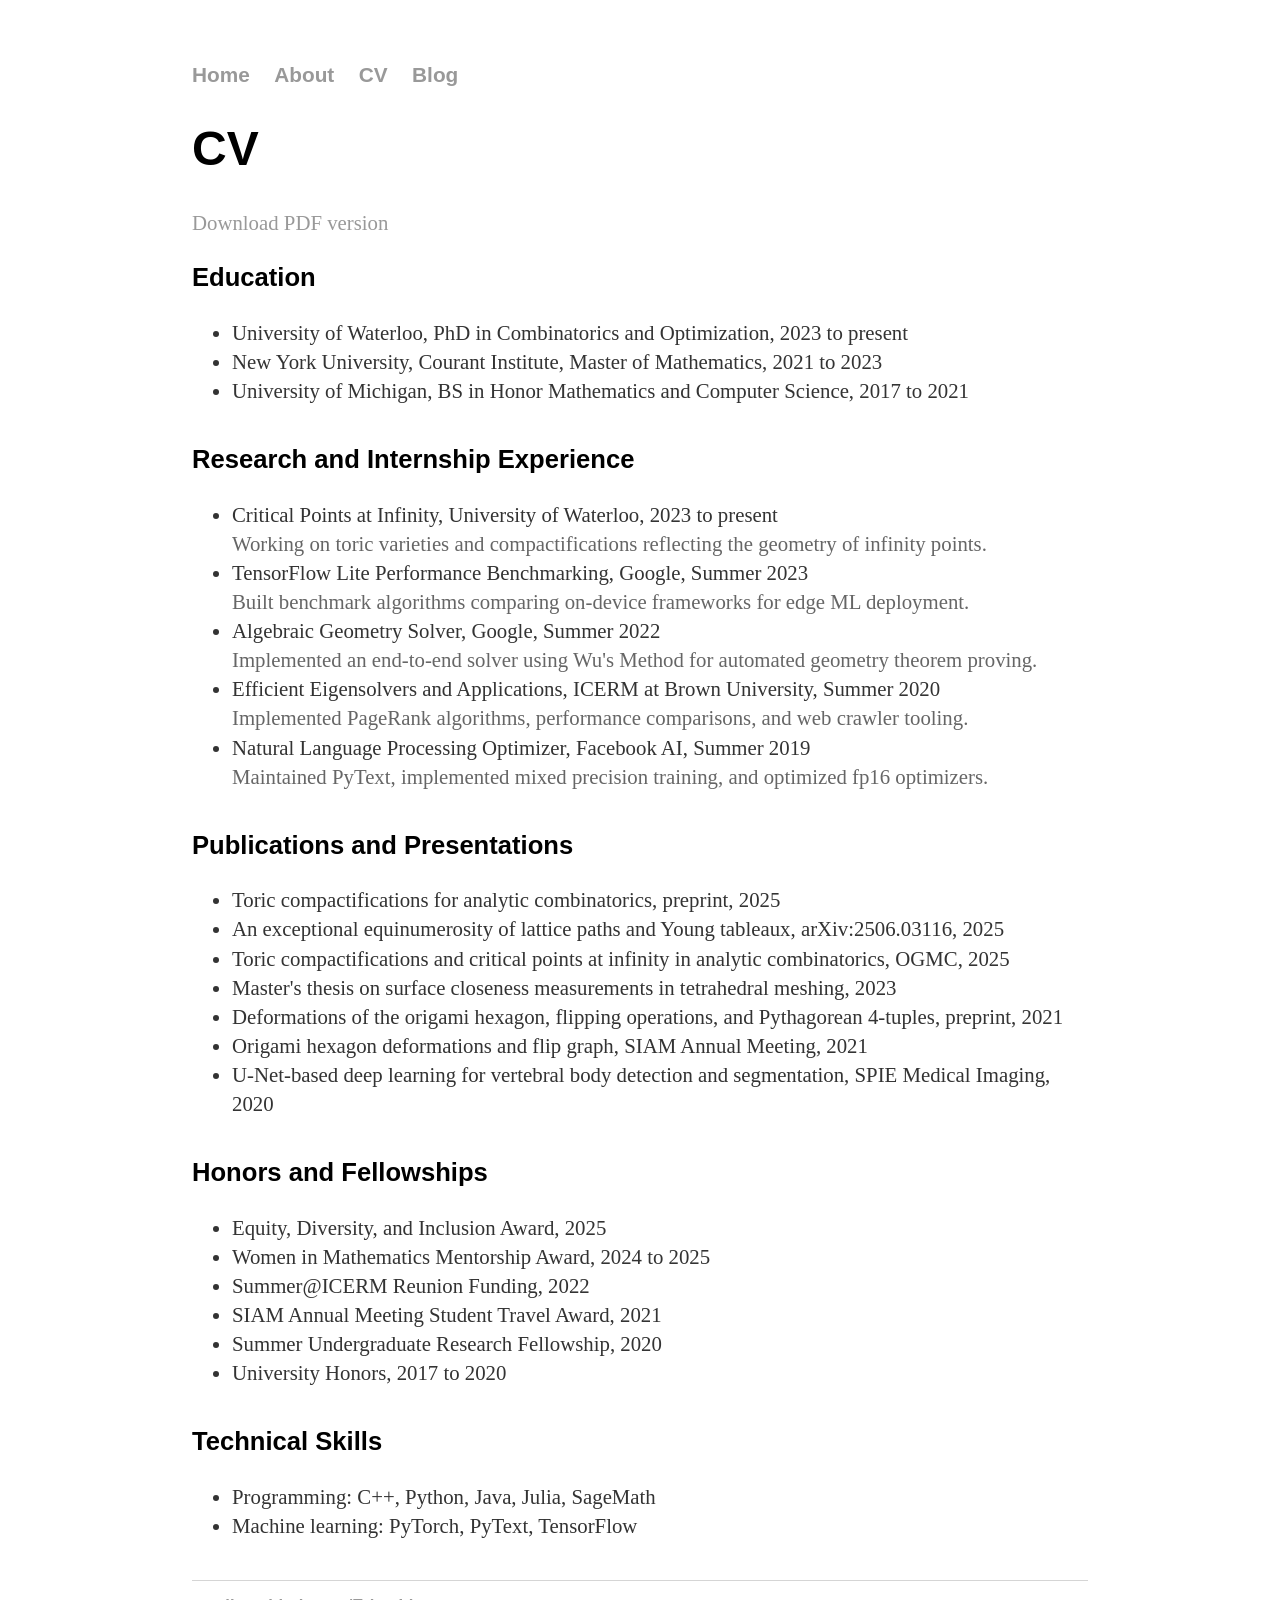
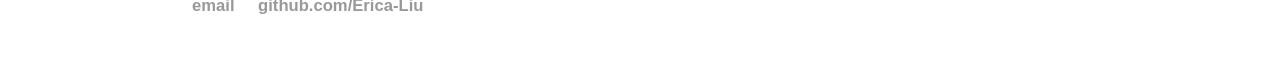
==== cv/index.html @ 0bb43fde "Expand personal site with CV content" ====
<!DOCTYPE html>
<html>
  <head>
    <title>CV | Erica Liu</title>
    <link rel="stylesheet" type="text/css" href="/css/main.css" />
  </head>
  <body>
    <nav>
      <ul>
        <li><a href="/">Home</a></li>
        <li><a href="/about">About</a></li>
        <li><a href="/cv">CV</a></li>
        <li><a href="/blog">Blog</a></li>
      </ul>
    </nav>

    <div class="container">
      <div class="blurb">
        <h1>CV</h1>
        <p><a href="/Erica_Liu_CV.pdf">Download PDF version</a></p>

        <div class="page-section">
          <h3>Education</h3>
          <ul class="cv-list">
            <li>University of Waterloo, PhD in Combinatorics and Optimization, 2023 to present</li>
            <li>New York University, Courant Institute, Master of Mathematics, 2021 to 2023</li>
            <li>University of Michigan, BS in Honor Mathematics and Computer Science, 2017 to 2021</li>
          </ul>
        </div>

        <div class="page-section">
          <h3>Research and Internship Experience</h3>
          <ul class="cv-list">
            <li>
              Critical Points at Infinity, University of Waterloo, 2023 to present
              <div class="muted">Working on toric varieties and compactifications reflecting the geometry of infinity points.</div>
            </li>
            <li>
              TensorFlow Lite Performance Benchmarking, Google, Summer 2023
              <div class="muted">Built benchmark algorithms comparing on-device frameworks for edge ML deployment.</div>
            </li>
            <li>
              Algebraic Geometry Solver, Google, Summer 2022
              <div class="muted">Implemented an end-to-end solver using Wu's Method for automated geometry theorem proving.</div>
            </li>
            <li>
              Efficient Eigensolvers and Applications, ICERM at Brown University, Summer 2020
              <div class="muted">Implemented PageRank algorithms, performance comparisons, and web crawler tooling.</div>
            </li>
            <li>
              Natural Language Processing Optimizer, Facebook AI, Summer 2019
              <div class="muted">Maintained PyText, implemented mixed precision training, and optimized fp16 optimizers.</div>
            </li>
          </ul>
        </div>

        <div class="page-section">
          <h3>Publications and Presentations</h3>
          <ul class="cv-list">
            <li>Toric compactifications for analytic combinatorics, preprint, 2025</li>
            <li>An exceptional equinumerosity of lattice paths and Young tableaux, arXiv:2506.03116, 2025</li>
            <li>Toric compactifications and critical points at infinity in analytic combinatorics, OGMC, 2025</li>
            <li>Master's thesis on surface closeness measurements in tetrahedral meshing, 2023</li>
            <li>Deformations of the origami hexagon, flipping operations, and Pythagorean 4-tuples, preprint, 2021</li>
            <li>Origami hexagon deformations and flip graph, SIAM Annual Meeting, 2021</li>
            <li>U-Net-based deep learning for vertebral body detection and segmentation, SPIE Medical Imaging, 2020</li>
          </ul>
        </div>

        <div class="page-section">
          <h3>Honors and Fellowships</h3>
          <ul class="cv-list">
            <li>Equity, Diversity, and Inclusion Award, 2025</li>
            <li>Women in Mathematics Mentorship Award, 2024 to 2025</li>
            <li>Summer@ICERM Reunion Funding, 2022</li>
            <li>SIAM Annual Meeting Student Travel Award, 2021</li>
            <li>Summer Undergraduate Research Fellowship, 2020</li>
            <li>University Honors, 2017 to 2020</li>
          </ul>
        </div>

        <div class="page-section">
          <h3>Technical Skills</h3>
          <ul class="cv-list">
            <li>Programming: C++, Python, Java, Julia, SageMath</li>
            <li>Machine learning: PyTorch, PyText, TensorFlow</li>
          </ul>
        </div>
      </div>
    </div>

    <footer>
      <ul>
        <li><a href="mailto:erica.liu1@uwaterloo.ca">email</a></li>
        <li><a href="https://github.com/Erica-Liu">github.com/Erica-Liu</a></li>
      </ul>
    </footer>
  </body>
</html>
---- css/main.css ----
body {
    margin: 60px auto;
    width: 70%;
}
nav ul, footer ul {
    font-family:'Helvetica', 'Arial', 'Sans-Serif';
    padding: 0px;
    list-style: none;
    font-weight: bold;
}
nav ul li, footer ul li {
    display: inline;
    margin-right: 20px;
}
a {
    text-decoration: none;
    color: #999;
}
a:hover {
    text-decoration: underline;
}
h1 {
    font-size: 3em;
    font-family:'Helvetica', 'Arial', 'Sans-Serif';
}
h2 {
    font-size: 2em;
    font-family:'Helvetica', 'Arial', 'Sans-Serif';
}
h3 {
    font-size: 1.6em;
    font-family:'Helvetica', 'Arial', 'Sans-Serif';
}
p, li {
    font-size: 1.3em;
    line-height: 1.4em;
    color: #333;
}
footer {
    border-top: 1px solid #d5d5d5;
    font-size: .8em;
}

ul.posts {
    margin: 20px auto 40px;
    font-size: 1.3em;
}

ul.posts li {
    list-style: none;
    margin-bottom: 18px;
}

ul.cv-list,
ul.simple-list {
    margin-top: 20px;
}

.page-section {
    margin-bottom: 40px;
}

.muted {
    color: #666;
}

@media (max-width: 900px) {
    body {
        width: 88%;
        margin: 30px auto;
    }
}
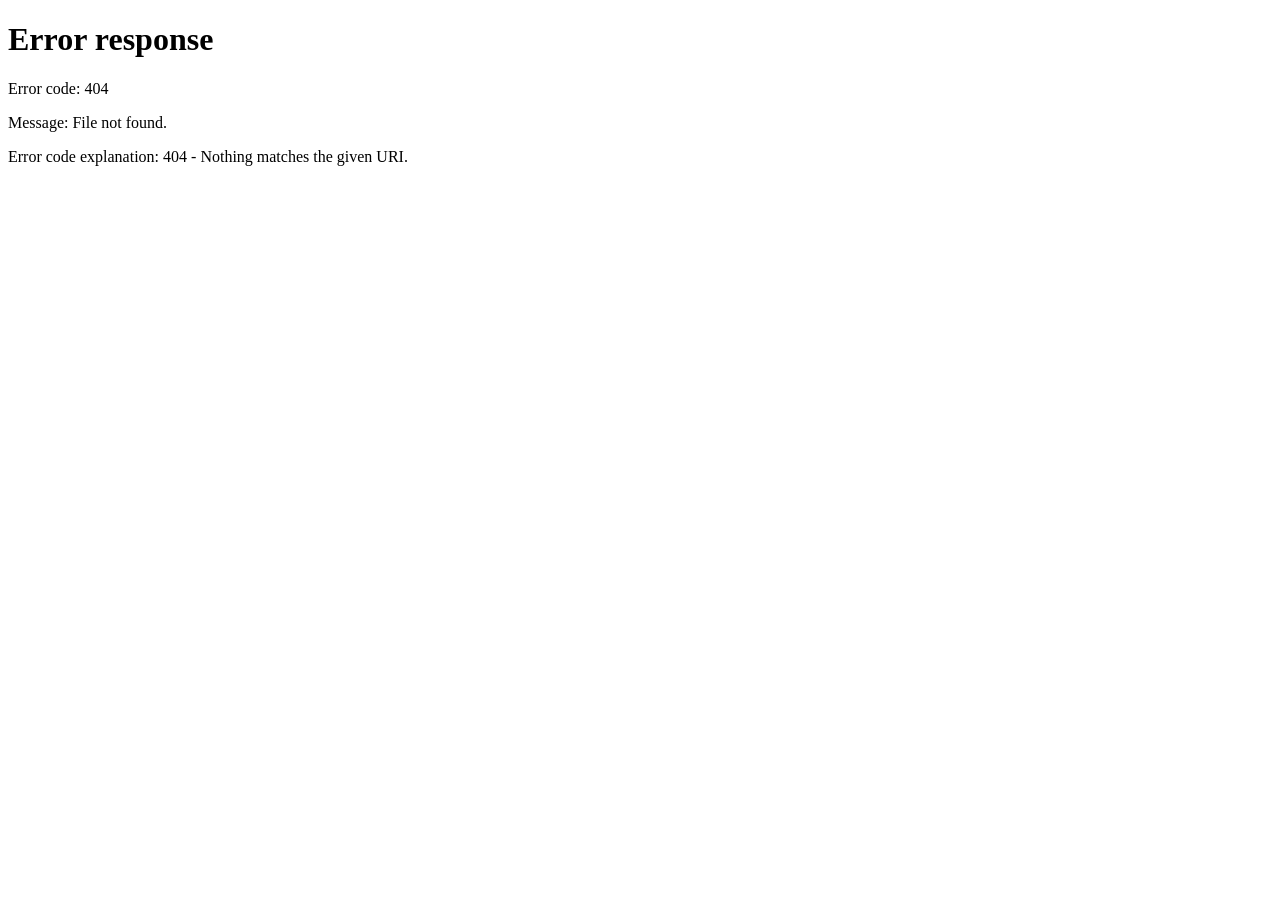
==== commit 7cd9f67f: "Restructure site pages" ====
--- a/cv/index.html
+++ b/cv/index.html
@@ -1,99 +1,12 @@
 <!DOCTYPE html>
 <html>
   <head>
-    <title>CV | Erica Liu</title>
-    <link rel="stylesheet" type="text/css" href="/css/main.css" />
+    <meta charset="utf-8" />
+    <title>Redirecting to CV</title>
+    <meta http-equiv="refresh" content="0; url=/CV/" />
+    <link rel="canonical" href="/CV/" />
   </head>
   <body>
-    <nav>
-      <ul>
-        <li><a href="/">Home</a></li>
-        <li><a href="/about">About</a></li>
-        <li><a href="/cv">CV</a></li>
-        <li><a href="/blog">Blog</a></li>
-      </ul>
-    </nav>
-
-    <div class="container">
-      <div class="blurb">
-        <h1>CV</h1>
-        <p><a href="/Erica_Liu_CV.pdf">Download PDF version</a></p>
-
-        <div class="page-section">
-          <h3>Education</h3>
-          <ul class="cv-list">
-            <li>University of Waterloo, PhD in Combinatorics and Optimization, 2023 to present</li>
-            <li>New York University, Courant Institute, Master of Mathematics, 2021 to 2023</li>
-            <li>University of Michigan, BS in Honor Mathematics and Computer Science, 2017 to 2021</li>
-          </ul>
-        </div>
-
-        <div class="page-section">
-          <h3>Research and Internship Experience</h3>
-          <ul class="cv-list">
-            <li>
-              Critical Points at Infinity, University of Waterloo, 2023 to present
-              <div class="muted">Working on toric varieties and compactifications reflecting the geometry of infinity points.</div>
-            </li>
-            <li>
-              TensorFlow Lite Performance Benchmarking, Google, Summer 2023
-              <div class="muted">Built benchmark algorithms comparing on-device frameworks for edge ML deployment.</div>
-            </li>
-            <li>
-              Algebraic Geometry Solver, Google, Summer 2022
-              <div class="muted">Implemented an end-to-end solver using Wu's Method for automated geometry theorem proving.</div>
-            </li>
-            <li>
-              Efficient Eigensolvers and Applications, ICERM at Brown University, Summer 2020
-              <div class="muted">Implemented PageRank algorithms, performance comparisons, and web crawler tooling.</div>
-            </li>
-            <li>
-              Natural Language Processing Optimizer, Facebook AI, Summer 2019
-              <div class="muted">Maintained PyText, implemented mixed precision training, and optimized fp16 optimizers.</div>
-            </li>
-          </ul>
-        </div>
-
-        <div class="page-section">
-          <h3>Publications and Presentations</h3>
-          <ul class="cv-list">
-            <li>Toric compactifications for analytic combinatorics, preprint, 2025</li>
-            <li>An exceptional equinumerosity of lattice paths and Young tableaux, arXiv:2506.03116, 2025</li>
-            <li>Toric compactifications and critical points at infinity in analytic combinatorics, OGMC, 2025</li>
-            <li>Master's thesis on surface closeness measurements in tetrahedral meshing, 2023</li>
-            <li>Deformations of the origami hexagon, flipping operations, and Pythagorean 4-tuples, preprint, 2021</li>
-            <li>Origami hexagon deformations and flip graph, SIAM Annual Meeting, 2021</li>
-            <li>U-Net-based deep learning for vertebral body detection and segmentation, SPIE Medical Imaging, 2020</li>
-          </ul>
-        </div>
-
-        <div class="page-section">
-          <h3>Honors and Fellowships</h3>
-          <ul class="cv-list">
-            <li>Equity, Diversity, and Inclusion Award, 2025</li>
-            <li>Women in Mathematics Mentorship Award, 2024 to 2025</li>
-            <li>Summer@ICERM Reunion Funding, 2022</li>
-            <li>SIAM Annual Meeting Student Travel Award, 2021</li>
-            <li>Summer Undergraduate Research Fellowship, 2020</li>
-            <li>University Honors, 2017 to 2020</li>
-          </ul>
-        </div>
-
-        <div class="page-section">
-          <h3>Technical Skills</h3>
-          <ul class="cv-list">
-            <li>Programming: C++, Python, Java, Julia, SageMath</li>
-            <li>Machine learning: PyTorch, PyText, TensorFlow</li>
-          </ul>
-        </div>
-      </div>
-    </div>
-
-    <footer>
-      <ul>
-        <li><a href="mailto:erica.liu1@uwaterloo.ca">email</a></li>
-        <li><a href="https://github.com/Erica-Liu">github.com/Erica-Liu</a></li>
-      </ul>
-    </footer>
+    <p>Redirecting to <a href="/CV/">/CV/</a>...</p>
   </body>
 </html>
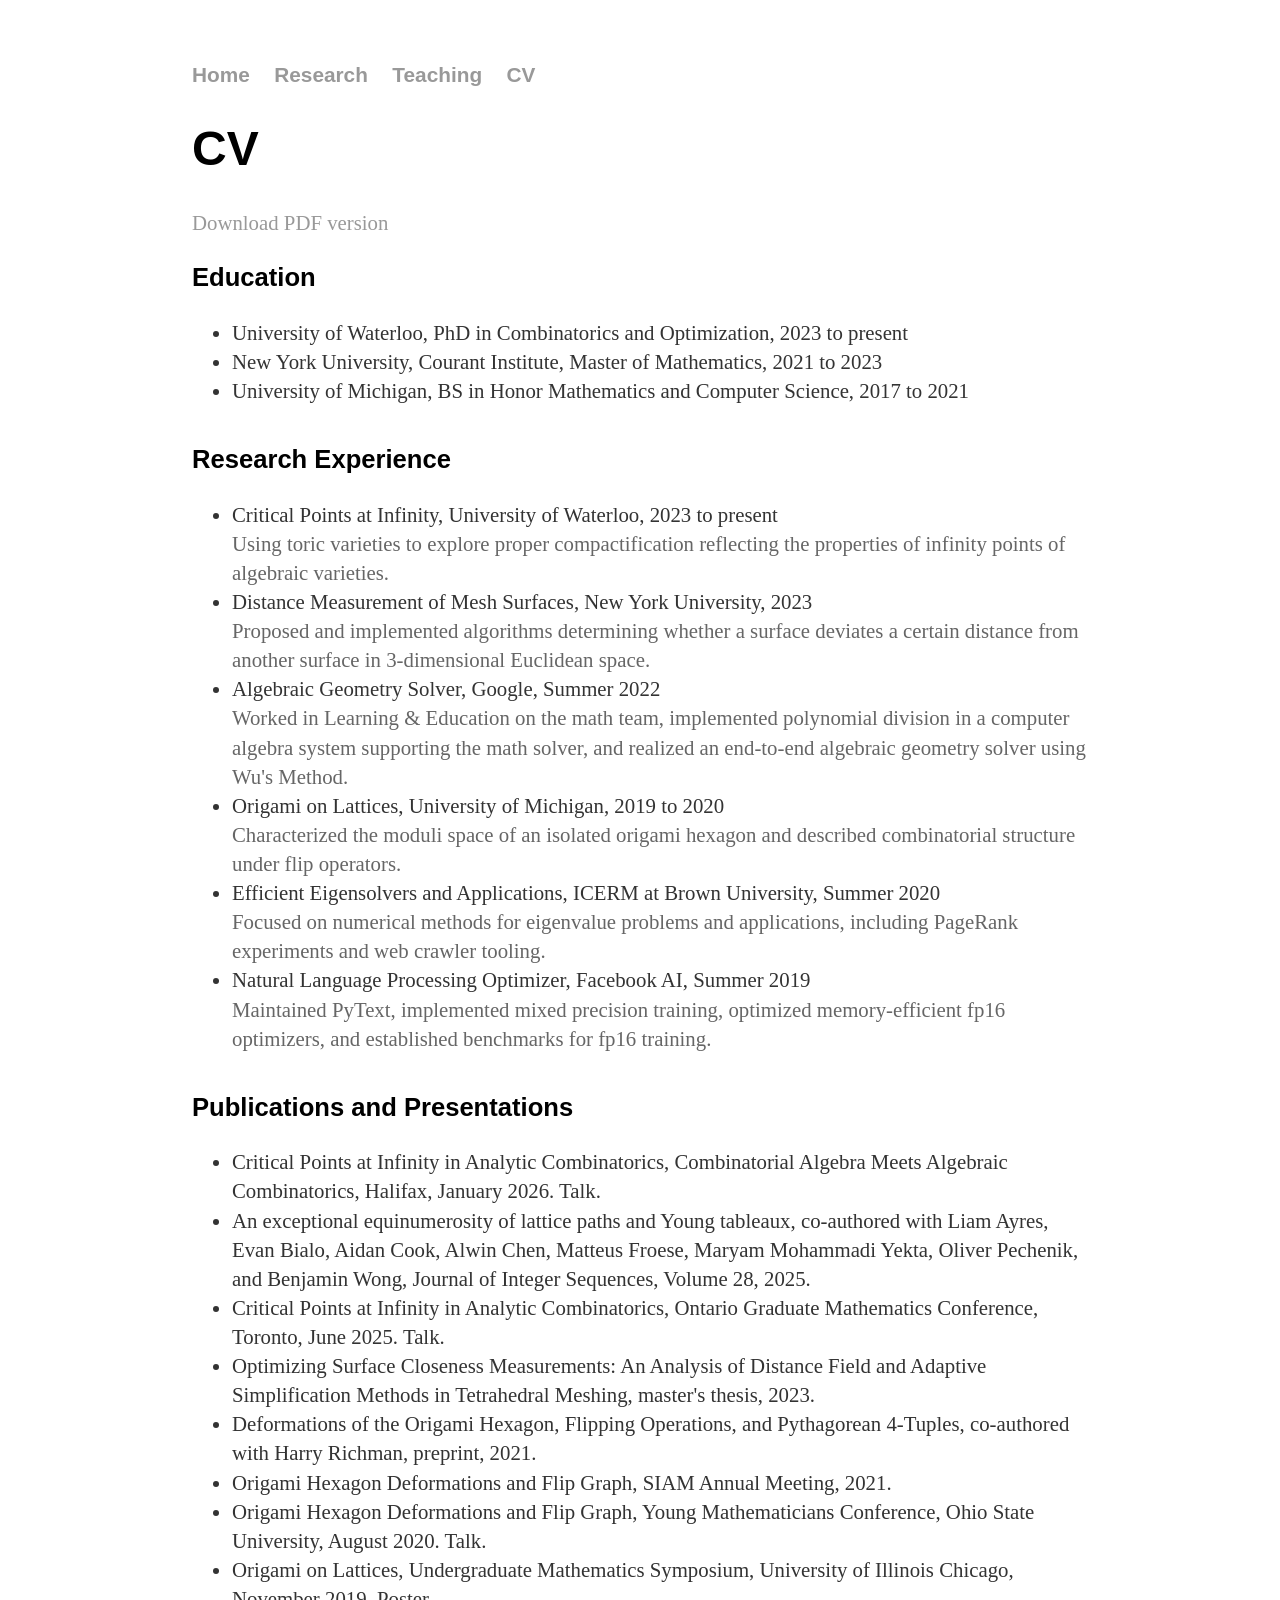
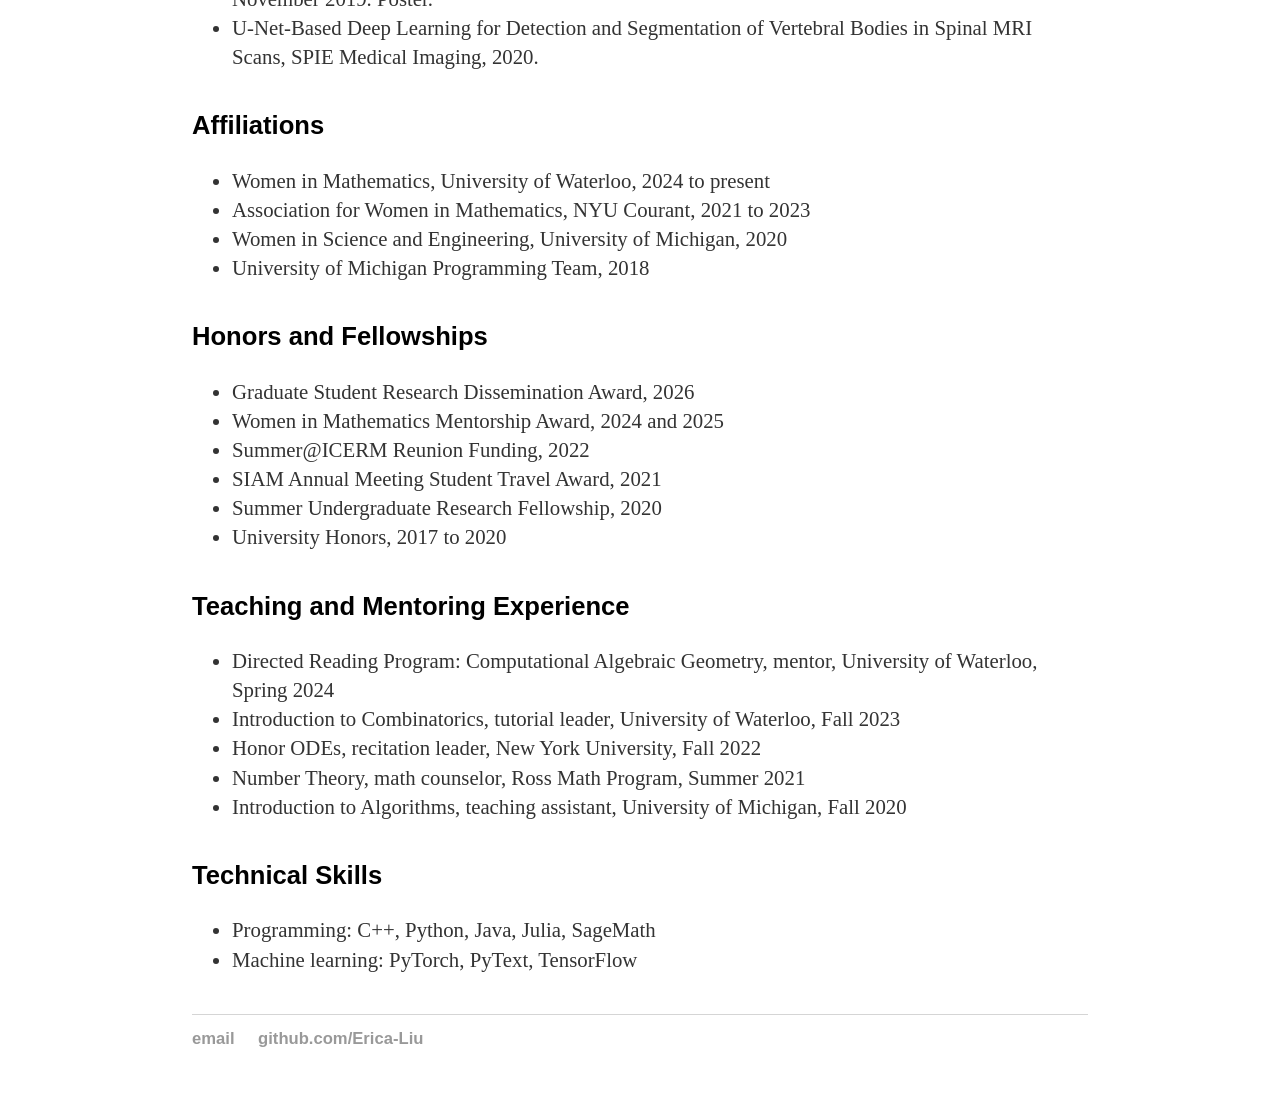
==== commit ea00fbc7: "Sync website with updated CV" ====
--- a/cv/index.html
+++ b/cv/index.html
@@ -1,12 +1,126 @@
 <!DOCTYPE html>
 <html>
   <head>
-    <meta charset="utf-8" />
-    <title>Redirecting to CV</title>
-    <meta http-equiv="refresh" content="0; url=/CV/" />
-    <link rel="canonical" href="/CV/" />
+    <title>CV | Erica Liu</title>
+    <link rel="stylesheet" type="text/css" href="/css/main.css" />
   </head>
   <body>
-    <p>Redirecting to <a href="/CV/">/CV/</a>...</p>
+    <nav>
+      <ul>
+        <li><a href="/">Home</a></li>
+        <li><a href="/research">Research</a></li>
+        <li><a href="/teaching">Teaching</a></li>
+        <li><a href="/CV">CV</a></li>
+      </ul>
+    </nav>
+
+    <div class="container">
+      <div class="blurb">
+        <h1>CV</h1>
+        <p><a href="/Erica_Liu_CV.pdf">Download PDF version</a></p>
+
+        <div class="page-section">
+          <h3>Education</h3>
+          <ul class="cv-list">
+            <li>University of Waterloo, PhD in Combinatorics and Optimization, 2023 to present</li>
+            <li>New York University, Courant Institute, Master of Mathematics, 2021 to 2023</li>
+            <li>University of Michigan, BS in Honor Mathematics and Computer Science, 2017 to 2021</li>
+          </ul>
+        </div>
+
+        <div class="page-section">
+          <h3>Research Experience</h3>
+          <ul class="cv-list">
+            <li>
+              Critical Points at Infinity, University of Waterloo, 2023 to present
+              <div class="muted">Using toric varieties to explore proper compactification reflecting the properties of infinity points of algebraic varieties.</div>
+            </li>
+            <li>
+              Distance Measurement of Mesh Surfaces, New York University, 2023
+              <div class="muted">Proposed and implemented algorithms determining whether a surface deviates a certain distance from another surface in 3-dimensional Euclidean space.</div>
+            </li>
+            <li>
+              Algebraic Geometry Solver, Google, Summer 2022
+              <div class="muted">Worked in Learning &amp; Education on the math team, implemented polynomial division in a computer algebra system supporting the math solver, and realized an end-to-end algebraic geometry solver using Wu's Method.</div>
+            </li>
+            <li>
+              Origami on Lattices, University of Michigan, 2019 to 2020
+              <div class="muted">Characterized the moduli space of an isolated origami hexagon and described combinatorial structure under flip operators.</div>
+            </li>
+            <li>
+              Efficient Eigensolvers and Applications, ICERM at Brown University, Summer 2020
+              <div class="muted">Focused on numerical methods for eigenvalue problems and applications, including PageRank experiments and web crawler tooling.</div>
+            </li>
+            <li>
+              Natural Language Processing Optimizer, Facebook AI, Summer 2019
+              <div class="muted">Maintained PyText, implemented mixed precision training, optimized memory-efficient fp16 optimizers, and established benchmarks for fp16 training.</div>
+            </li>
+          </ul>
+        </div>
+
+        <div class="page-section">
+          <h3>Publications and Presentations</h3>
+          <ul class="cv-list">
+            <li>Critical Points at Infinity in Analytic Combinatorics, Combinatorial Algebra Meets Algebraic Combinatorics, Halifax, January 2026. Talk.</li>
+            <li>An exceptional equinumerosity of lattice paths and Young tableaux, co-authored with Liam Ayres, Evan Bialo, Aidan Cook, Alwin Chen, Matteus Froese, Maryam Mohammadi Yekta, Oliver Pechenik, and Benjamin Wong, Journal of Integer Sequences, Volume 28, 2025.</li>
+            <li>Critical Points at Infinity in Analytic Combinatorics, Ontario Graduate Mathematics Conference, Toronto, June 2025. Talk.</li>
+            <li>Optimizing Surface Closeness Measurements: An Analysis of Distance Field and Adaptive Simplification Methods in Tetrahedral Meshing, master's thesis, 2023.</li>
+            <li>Deformations of the Origami Hexagon, Flipping Operations, and Pythagorean 4-Tuples, co-authored with Harry Richman, preprint, 2021.</li>
+            <li>Origami Hexagon Deformations and Flip Graph, SIAM Annual Meeting, 2021.</li>
+            <li>Origami Hexagon Deformations and Flip Graph, Young Mathematicians Conference, Ohio State University, August 2020. Talk.</li>
+            <li>Origami on Lattices, Undergraduate Mathematics Symposium, University of Illinois Chicago, November 2019. Poster.</li>
+            <li>U-Net-Based Deep Learning for Detection and Segmentation of Vertebral Bodies in Spinal MRI Scans, SPIE Medical Imaging, 2020.</li>
+          </ul>
+        </div>
+
+        <div class="page-section">
+          <h3>Affiliations</h3>
+          <ul class="cv-list">
+            <li>Women in Mathematics, University of Waterloo, 2024 to present</li>
+            <li>Association for Women in Mathematics, NYU Courant, 2021 to 2023</li>
+            <li>Women in Science and Engineering, University of Michigan, 2020</li>
+            <li>University of Michigan Programming Team, 2018</li>
+          </ul>
+        </div>
+
+        <div class="page-section">
+          <h3>Honors and Fellowships</h3>
+          <ul class="cv-list">
+            <li>Graduate Student Research Dissemination Award, 2026</li>
+            <li>Women in Mathematics Mentorship Award, 2024 and 2025</li>
+            <li>Summer@ICERM Reunion Funding, 2022</li>
+            <li>SIAM Annual Meeting Student Travel Award, 2021</li>
+            <li>Summer Undergraduate Research Fellowship, 2020</li>
+            <li>University Honors, 2017 to 2020</li>
+          </ul>
+        </div>
+
+        <div class="page-section">
+          <h3>Teaching and Mentoring Experience</h3>
+          <ul class="cv-list">
+            <li>Directed Reading Program: Computational Algebraic Geometry, mentor, University of Waterloo, Spring 2024</li>
+            <li>Introduction to Combinatorics, tutorial leader, University of Waterloo, Fall 2023</li>
+            <li>Honor ODEs, recitation leader, New York University, Fall 2022</li>
+            <li>Number Theory, math counselor, Ross Math Program, Summer 2021</li>
+            <li>Introduction to Algorithms, teaching assistant, University of Michigan, Fall 2020</li>
+          </ul>
+        </div>
+
+        <div class="page-section">
+          <h3>Technical Skills</h3>
+          <ul class="cv-list">
+            <li>Programming: C++, Python, Java, Julia, SageMath</li>
+            <li>Machine learning: PyTorch, PyText, TensorFlow</li>
+          </ul>
+        </div>
+      </div>
+    </div>
+
+    <footer>
+      <ul>
+        <li><a href="mailto:erica.liu1@uwaterloo.ca">email</a></li>
+        <li><a href="https://github.com/Erica-Liu">github.com/Erica-Liu</a></li>
+      </ul>
+    </footer>
   </body>
 </html>
--- a/css/main.css
+++ b/css/main.css
@@ -0,0 +1,72 @@
+body {
+    margin: 60px auto;
+    width: 70%;
+}
+nav ul, footer ul {
+    font-family:'Helvetica', 'Arial', 'Sans-Serif';
+    padding: 0px;
+    list-style: none;
+    font-weight: bold;
+}
+nav ul li, footer ul li {
+    display: inline;
+    margin-right: 20px;
+}
+a {
+    text-decoration: none;
+    color: #999;
+}
+a:hover {
+    text-decoration: underline;
+}
+h1 {
+    font-size: 3em;
+    font-family:'Helvetica', 'Arial', 'Sans-Serif';
+}
+h2 {
+    font-size: 2em;
+    font-family:'Helvetica', 'Arial', 'Sans-Serif';
+}
+h3 {
+    font-size: 1.6em;
+    font-family:'Helvetica', 'Arial', 'Sans-Serif';
+}
+p, li {
+    font-size: 1.3em;
+    line-height: 1.4em;
+    color: #333;
+}
+footer {
+    border-top: 1px solid #d5d5d5;
+    font-size: .8em;
+}
+
+ul.posts {
+    margin: 20px auto 40px;
+    font-size: 1.3em;
+}
+
+ul.posts li {
+    list-style: none;
+    margin-bottom: 18px;
+}
+
+ul.cv-list,
+ul.simple-list {
+    margin-top: 20px;
+}
+
+.page-section {
+    margin-bottom: 40px;
+}
+
+.muted {
+    color: #666;
+}
+
+@media (max-width: 900px) {
+    body {
+        width: 88%;
+        margin: 30px auto;
+    }
+}
